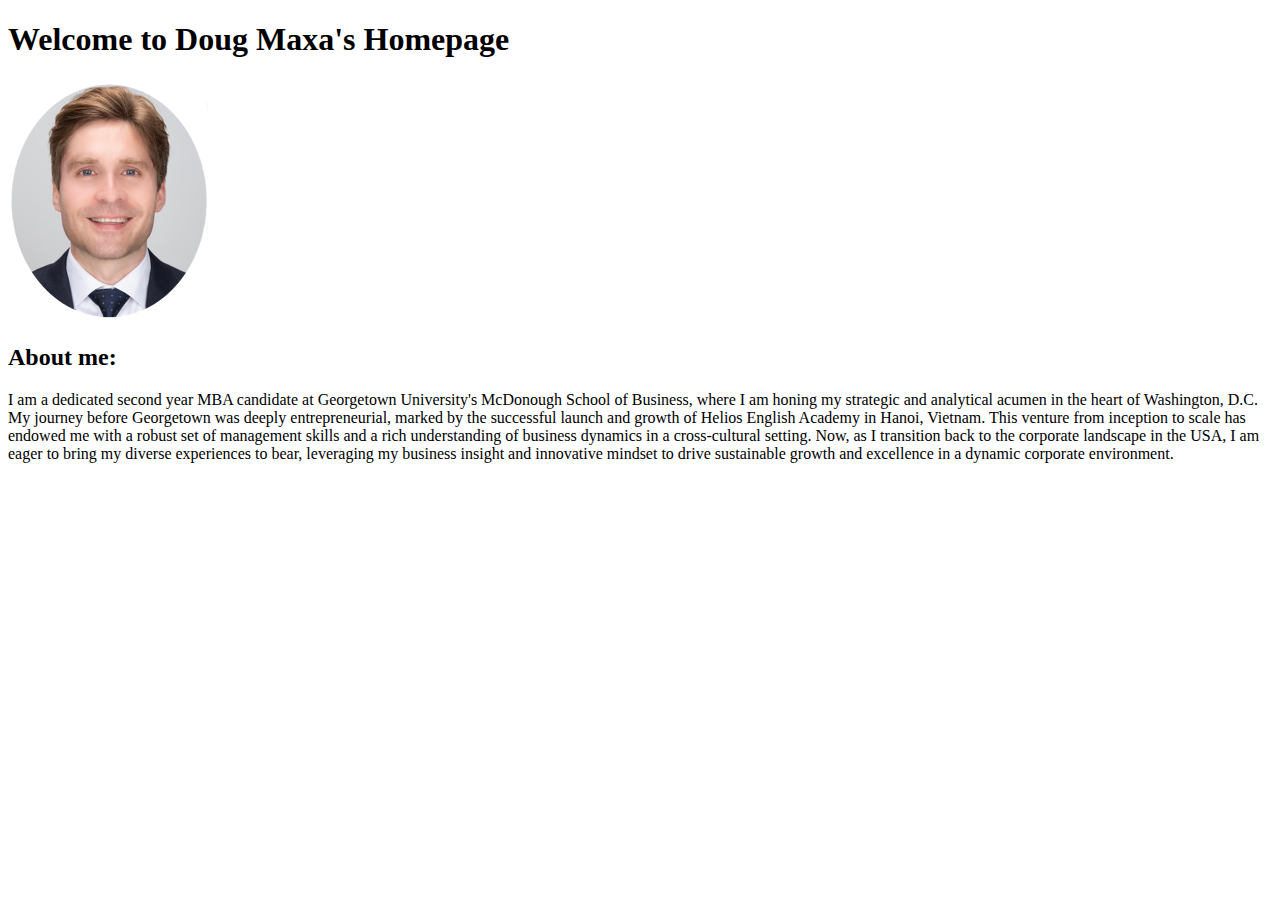
==== index.html @ 25f4d1bf "edited description" ====
<!DOCTYPE html>
<html>
  <head>
    <meta charset="utf-8">
    <title>Doug Maxa</title>
  </head>
  <body>
<h1>Welcome to Doug Maxa's Homepage</h1>
<img src="images/headshot.png" alt="My Headshot" style="width: 200px; height: auto;">
<h2>About me:</h2>
<p>I am a dedicated second year MBA candidate at Georgetown University's McDonough School of Business, where I am
    honing my strategic and analytical acumen in the heart of 
   Washington, D.C. My journey before Georgetown was 
   deeply entrepreneurial, marked by the successful launch and 
   growth of Helios English Academy in Hanoi, Vietnam. This 
   venture from inception to scale has endowed me with a 
   robust set of management skills and a rich understanding of
    business dynamics in a cross-cultural setting.
   Now, as I transition back to the corporate landscape in the USA, 
   I am eager to bring my diverse experiences to bear, leveraging
    my business insight and innovative mindset to drive sustainable 
   growth and excellence in a dynamic corporate environment.
   </p>
  </body>
</html>
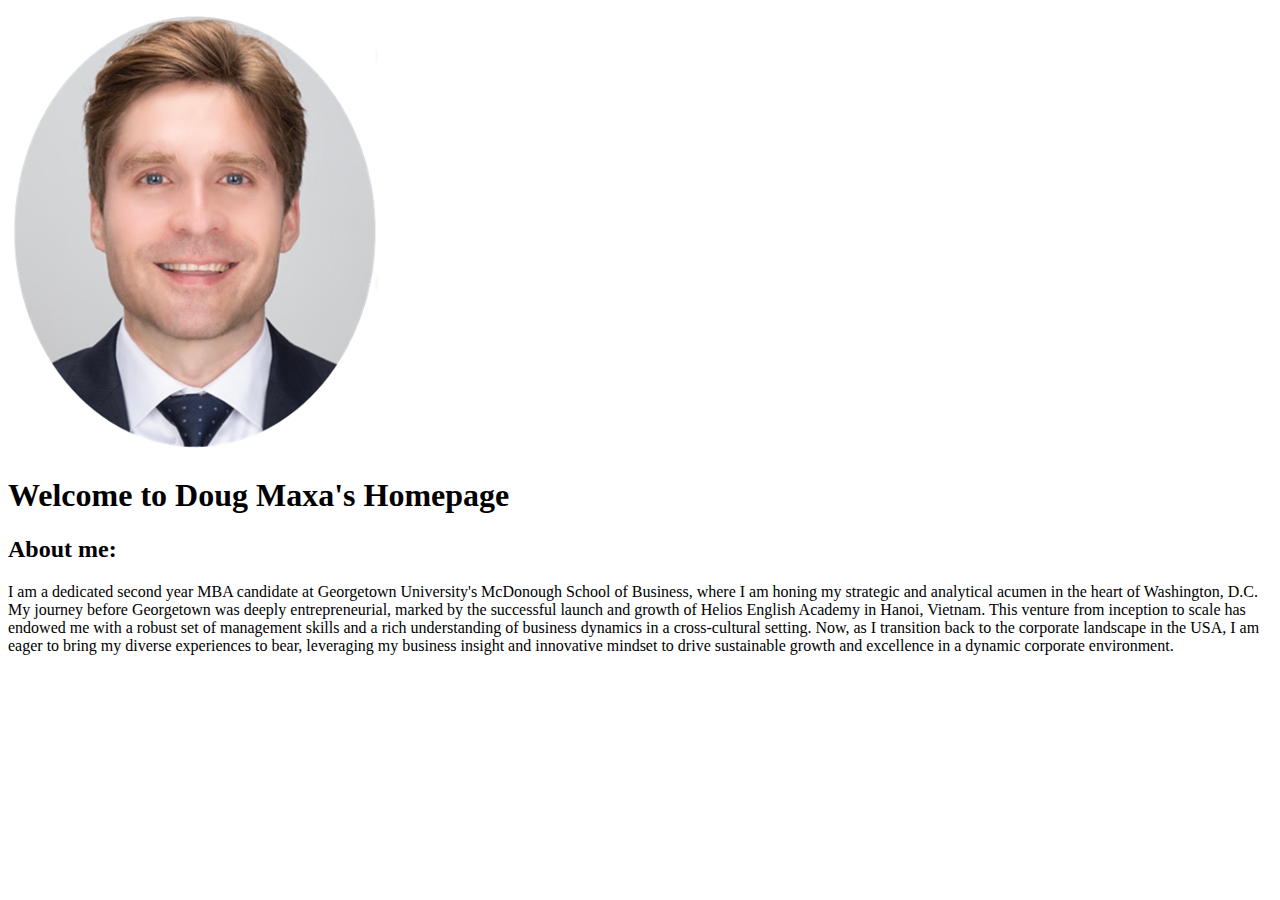
==== commit 6be0ba32: "Update index.html" ====
--- a/index.html
+++ b/index.html
@@ -5,8 +5,11 @@
     <title>Doug Maxa</title>
   </head>
   <body>
+    <!-- Layout structure and styling assistance provided by OpenAI's ChatGPT -->
+    <div class="profile-container">
+      <img src="images/headshot.png" alt="My Headshot" class="profile-photo">
+    <div class="profile-text">
 <h1>Welcome to Doug Maxa's Homepage</h1>
-<img src="images/headshot.png" alt="My Headshot" style="width: 200px; height: auto;">
 <h2>About me:</h2>
 <p>I am a dedicated second year MBA candidate at Georgetown University's McDonough School of Business, where I am
     honing my strategic and analytical acumen in the heart of 
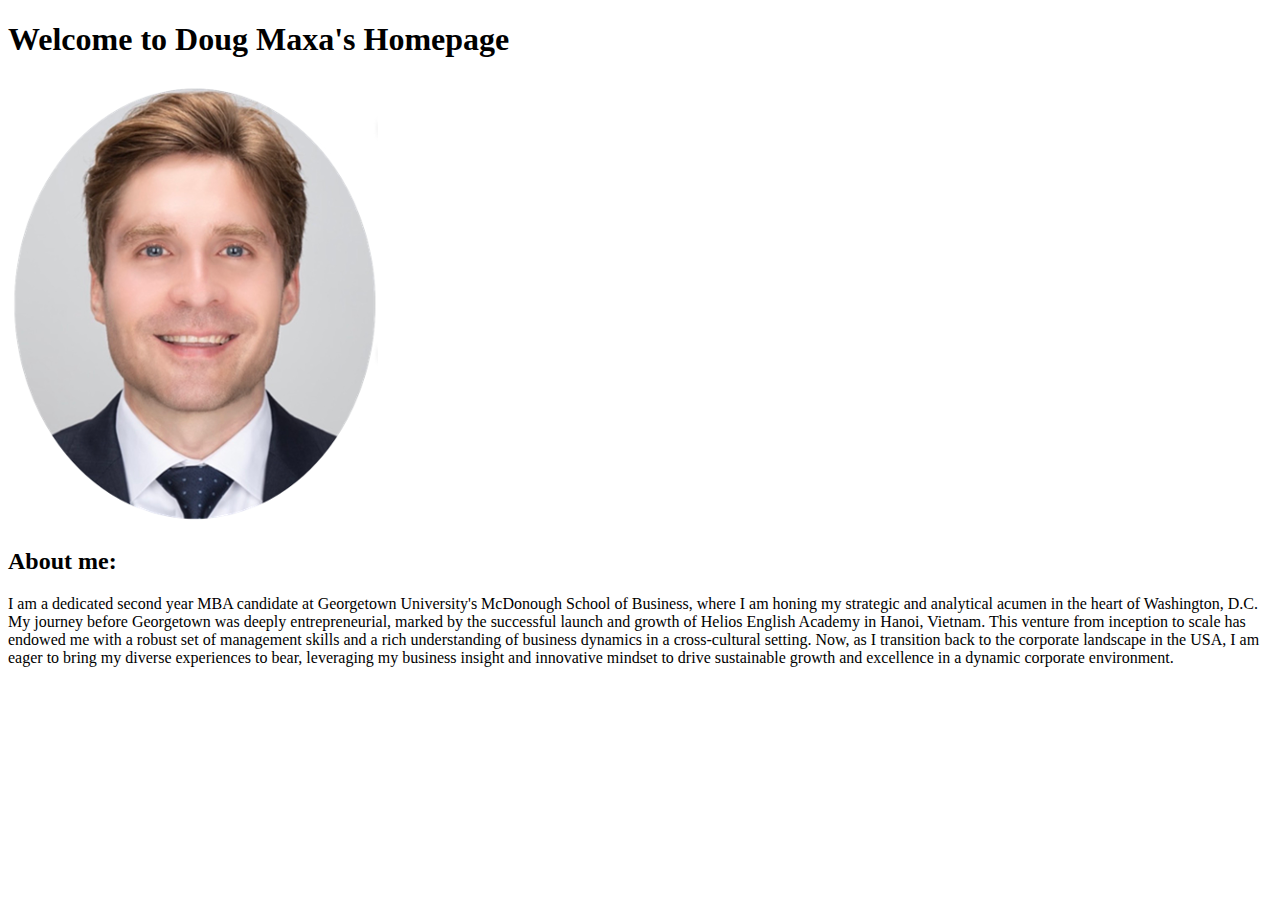
==== commit caf14dd7: "ok" ====
--- a/index.html
+++ b/index.html
@@ -6,10 +6,15 @@
   </head>
   <body>
     <!-- Layout structure and styling assistance provided by OpenAI's ChatGPT -->
-    <div class="profile-container">
-      <img src="images/headshot.png" alt="My Headshot" class="profile-photo">
-    <div class="profile-text">
-<h1>Welcome to Doug Maxa's Homepage</h1>
+    <div class="header">
+      <h1>Welcome to Doug Maxa's Homepage</h1>
+    </div>
+
+    <div class="profile-section">
+      <!-- Profile image -->
+      <img src="images/headshot.png" alt="Doug Maxa" class="profile-photo">
+      <!-- About me text -->
+      <div class="about-me">
 <h2>About me:</h2>
 <p>I am a dedicated second year MBA candidate at Georgetown University's McDonough School of Business, where I am
     honing my strategic and analytical acumen in the heart of 
@@ -25,4 +30,5 @@
    growth and excellence in a dynamic corporate environment.
    </p>
   </body>
-</html>+</html>
+
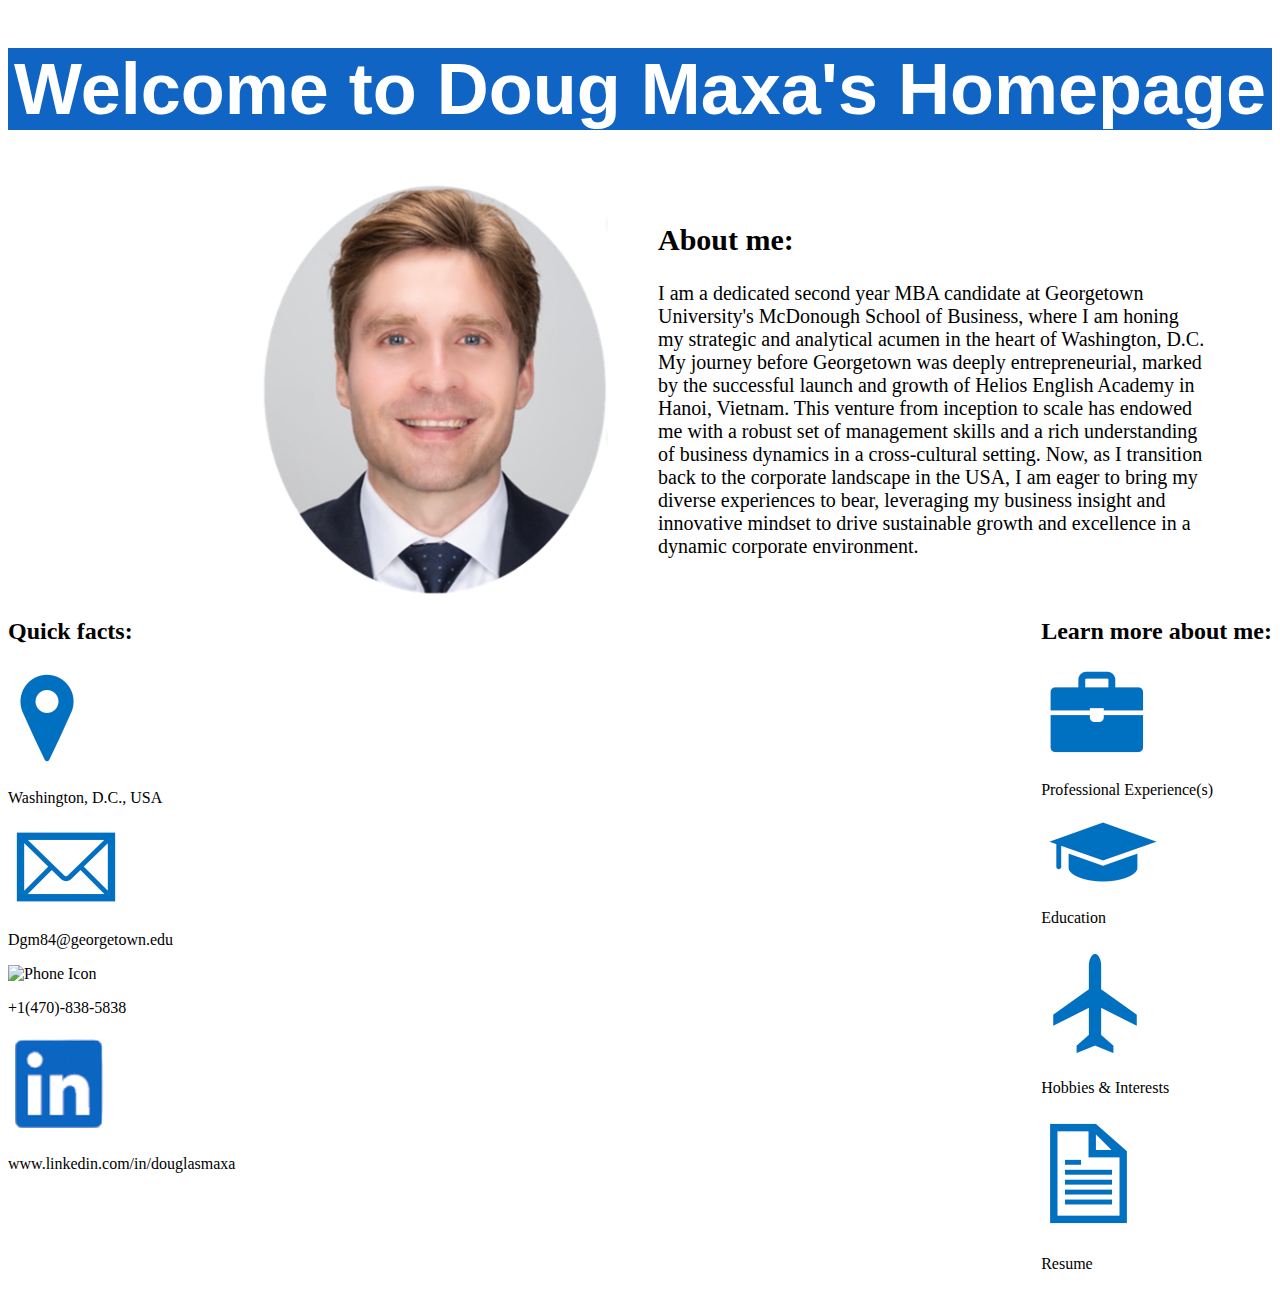
==== commit bf45ca23: "included icons with html" ====
--- a/index.html
+++ b/index.html
@@ -1,34 +1,76 @@
 <!DOCTYPE html>
 <html>
-  <head>
-    <meta charset="utf-8">
-    <title>Doug Maxa</title>
-  </head>
-  <body>
-    <!-- Layout structure and styling assistance provided by OpenAI's ChatGPT -->
-    <div class="header">
-      <h1>Welcome to Doug Maxa's Homepage</h1>
+<head>
+  <link rel="stylesheet" href="style.css">
+  <meta charset="utf-8">
+  <title>Doug Maxa</title>
+</head>
+<body>
+  <!-- Layout structure and styling assistance provided by OpenAI's ChatGPT -->
+  <div class="header">
+    <h1>Welcome to Doug Maxa's Homepage</h1>
+  </div>
+
+  <div class="profile-section">
+    <!-- Profile image -->
+    <img src="images/headshot.png" alt="Doug Maxa" class="profile-photo">
+    <!-- About me text -->
+    <div class="about-me">
+      <h2>About me:</h2>
+      <p>I am a dedicated second year MBA candidate at Georgetown University's McDonough School of Business, where I am honing my strategic and analytical acumen in the heart of Washington, D.C. My journey before Georgetown was deeply entrepreneurial, marked by the successful launch and growth of Helios English Academy in Hanoi, Vietnam. This venture from inception to scale has endowed me with a robust set of management skills and a rich understanding of business dynamics in a cross-cultural setting. Now, as I transition back to the corporate landscape in the USA, I am eager to bring my diverse experiences to bear, leveraging my business insight and innovative mindset to drive sustainable growth and excellence in a dynamic corporate environment.</p>
+    </div>
+  </div>
+
+  <!-- Icons and Links Section -->
+  <div class="container">
+    <div class="quick-facts-section">
+      <h2>Quick facts:</h2>
+      <!-- Individual info block -->
+      <div class="fact">
+        <img src="images/Location.png" alt="Location Icon" class="info-icon">
+        <p>Washington, D.C., USA</p>
+      </div>
+      <div class="fact">
+        <img src="images/Email.png" alt="Email Icon" class="info-icon">
+        <p>Dgm84@georgetown.edu</p>
+      </div>
+      <div class="fact">
+        <img src="images/phone.png" alt="Phone Icon" class="info-icon">
+        <p>+1(470)-838-5838</p>
+      </div>
+      <div class="fact">
+        <!-- Corrected the alt text here -->
+        <img src="images/Linkedin.png" alt="LinkedIn Icon" class="info-icon">
+        <p>www.linkedin.com/in/douglasmaxa</p>
+      </div>
+      <!-- Removed the extra closing div tag that was here -->
     </div>
 
-    <div class="profile-section">
-      <!-- Profile image -->
-      <img src="images/headshot.png" alt="Doug Maxa" class="profile-photo">
-      <!-- About me text -->
-      <div class="about-me">
-<h2>About me:</h2>
-<p>I am a dedicated second year MBA candidate at Georgetown University's McDonough School of Business, where I am
-    honing my strategic and analytical acumen in the heart of 
-   Washington, D.C. My journey before Georgetown was 
-   deeply entrepreneurial, marked by the successful launch and 
-   growth of Helios English Academy in Hanoi, Vietnam. This 
-   venture from inception to scale has endowed me with a 
-   robust set of management skills and a rich understanding of
-    business dynamics in a cross-cultural setting.
-   Now, as I transition back to the corporate landscape in the USA, 
-   I am eager to bring my diverse experiences to bear, leveraging
-    my business insight and innovative mindset to drive sustainable 
-   growth and excellence in a dynamic corporate environment.
-   </p>
-  </body>
+    <!-- Learn More About Me Section -->
+    <div class="learn-more-about-me-section">
+      <h2>Learn more about me:</h2>
+      <!-- Individual learn more block -->
+      <div class="learn-more">
+        <img src="images/Professional Experience(s).png" alt="Professional Experience(s)" class="info-icon">
+        <p>Professional Experience(s)</p>
+      </div>
+      <div class="learn-more">
+        <img src="images/education.png" alt="Education Icon" class="info-icon">
+        <p>Education</p>
+      </div>
+      <div class="learn-more">
+        <img src="images/Hobbies:Interests.png" alt="Hobbies Icon" class="info-icon">
+        <p>Hobbies & Interests</p>
+      </div>
+      <div class="learn-more">
+        <img src="images/resume.png" alt="Resume Icon" class="info-icon">
+        <p>Resume</p>
+      </div>
+    </div>
+  </div>
+</body>
 </html>
 
+
+
+
--- a/style.css
+++ b/style.css
@@ -0,0 +1,37 @@
+.header {
+    background-color: #1064c4;
+    color: white;
+    text-align: center;
+    font-family: 'Optima', sans-serif;
+    font-size: 36px;
+  }
+  .profile-section {
+    display: flex;
+    align-items: center;
+    justify-content: start;
+  }
+  
+  .profile-photo {
+    width: 350px; /* Set the width of your image */
+    margin-left: 250px; /* Add some space between the image and the text */
+    margin-right: 50px; /* Add some space between the image and the text */
+  }
+  
+  .about-me {
+    max-width: 550px; /* Set a maximum width for your text */
+    font-size: 20px;
+  }
+  .container {
+    display: flex;
+    justify-content: space-between;
+  }
+  
+  .quick-facts-section,
+  .learn-more-section {
+    flex: 1;
+  }
+  
+  
+  
+  
+  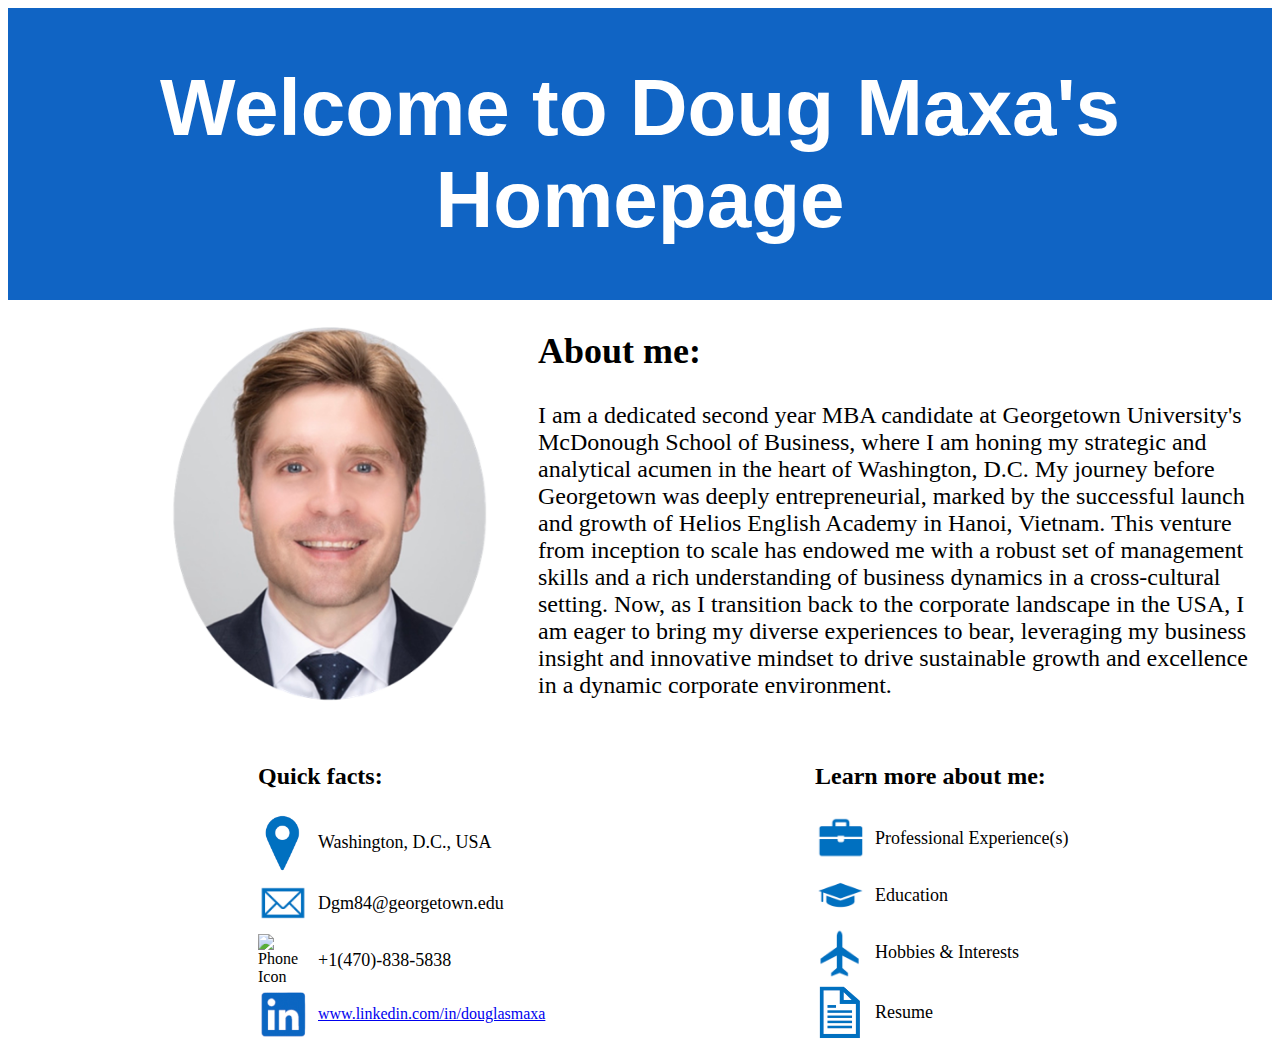
==== commit e437ebe7: "lots of css changes, finished with intro page" ====
--- a/index.html
+++ b/index.html
@@ -8,7 +8,7 @@
 <body>
   <!-- Layout structure and styling assistance provided by OpenAI's ChatGPT -->
   <div class="header">
-    <h1>Welcome to Doug Maxa's Homepage</h1>
+    <h1>Welcome to Doug Maxa's Homepage</h1> 
   </div>
 
   <div class="profile-section">
@@ -39,9 +39,8 @@
         <p>+1(470)-838-5838</p>
       </div>
       <div class="fact">
-        <!-- Corrected the alt text here -->
         <img src="images/Linkedin.png" alt="LinkedIn Icon" class="info-icon">
-        <p>www.linkedin.com/in/douglasmaxa</p>
+        <a href="https://www.LinkedIn.com/in/douglasmaxa" target="_blank">www.linkedin.com/in/douglasmaxa</a>
       </div>
       <!-- Removed the extra closing div tag that was here -->
     </div>
@@ -74,3 +73,4 @@
 
 
 
+
--- a/style.css
+++ b/style.css
@@ -3,34 +3,76 @@
     color: white;
     text-align: center;
     font-family: 'Optima', sans-serif;
-    font-size: 36px;
+    font-size:40px;
+    padding: .5px 0; 
   }
+  
   .profile-section {
     display: flex;
     align-items: center;
-    justify-content: start;
+    justify-content: start; 
   }
   
   .profile-photo {
-    width: 350px; /* Set the width of your image */
-    margin-left: 250px; /* Add some space between the image and the text */
+    margin-left: 160px;
+    width: 320px; /* Set the width of your image */
+    border-radius: 50%; /* Makes the image round */
     margin-right: 50px; /* Add some space between the image and the text */
   }
   
   .about-me {
-    max-width: 550px; /* Set a maximum width for your text */
-    font-size: 20px;
+    max-width: 800px; /* Set a maximum width for your text */
+    font-size: 24px;
   }
+  
   .container {
     display: flex;
     justify-content: space-between;
+    margin: 20px 0; /* Adds margin above and below the container */
   }
   
   .quick-facts-section,
-  .learn-more-section {
+  .learn-more-about-me-section {
+    display: flex;
+    flex-direction: column;
+    align-items: startcenter; /* Centers the content */
     flex: 1;
   }
   
+  .fact, .learn-more {
+    display: flex;
+    align-items: center;
+  }
+  
+  .info-icon {
+    width: 50px; /* Set the width of your icons */
+    margin-right: 10px; /* Add some space between the icon and the text */
+  }
+  
+  /* Adjustments to ensure everything is centered within each section */
+  .quick-facts-section {
+    align-items: flex  flex-start; /* Aligns the quick facts to the start of the flex container */
+  }
+  
+  .learn-more-about-me-section {
+    align-items: flex-start; /* Aligns the learn more section to the start of the flex container */
+  }
+  .fact p,
+.learn-more p {
+    font-size: 18px; /* Adjust the size as needed */
+}
+.quick-facts-section {
+    margin-left: 250px; /* Adjust this value as needed to push away from the border */
+    align-items: flex-start; /* Aligns the quick facts to the start of the flex container */
+  }
+  
+  .learn-more-about-me-section {
+    padding-left: 150px;
+    padding-right: 50px; /* Adjust this value as needed to visually match the Quick Facts section */
+    align-items: flex-start; /* Aligns the learn more section to the start of the flex container */
+  }
+  
+
   
   
   
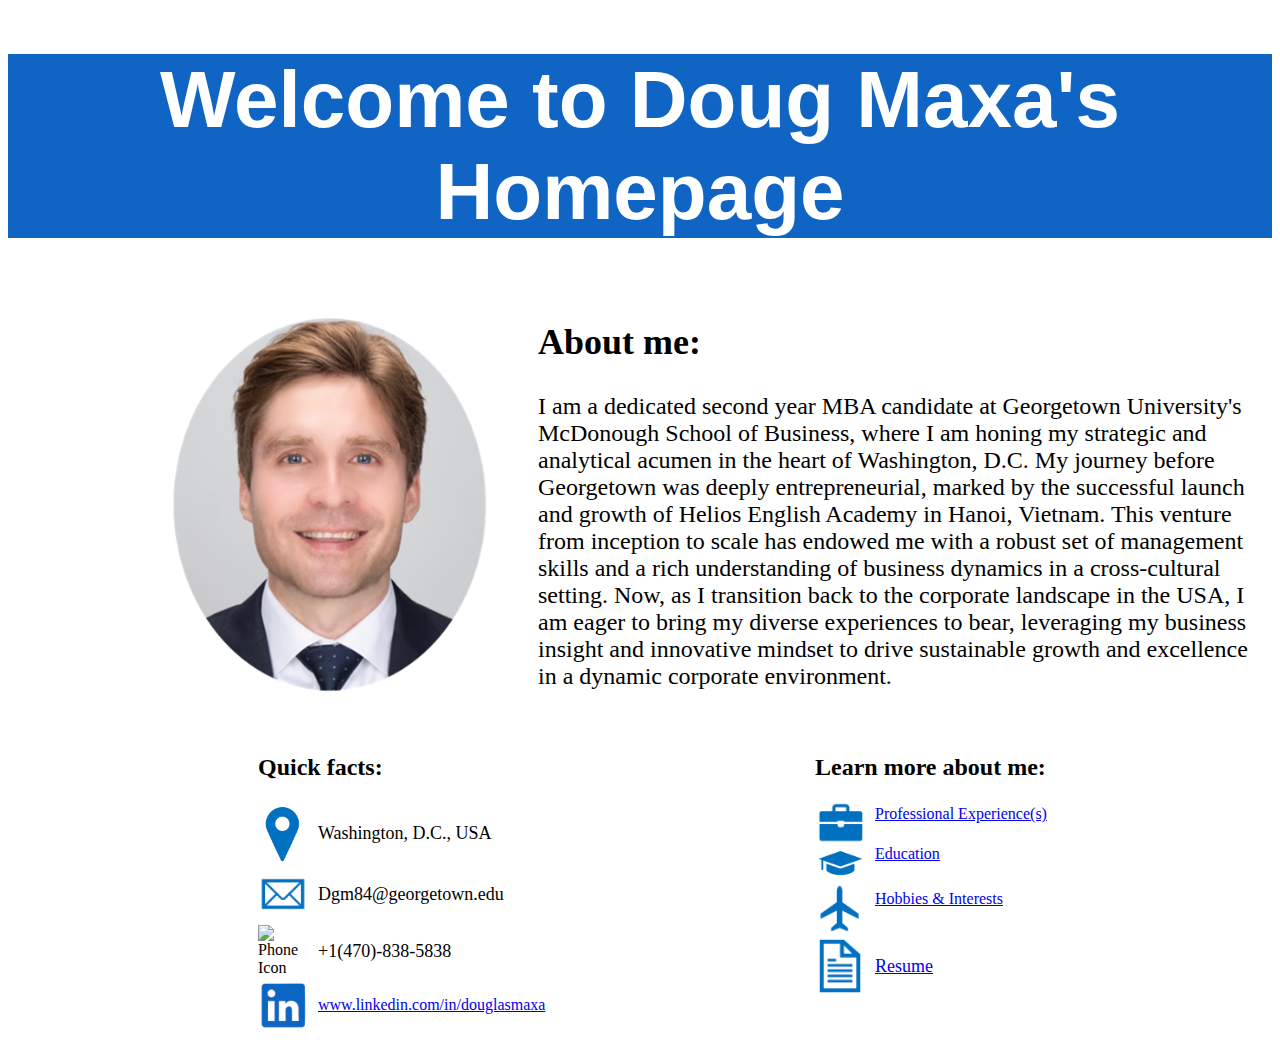
==== commit 0199c95b: "big update" ====
--- a/index.html
+++ b/index.html
@@ -51,19 +51,19 @@
       <!-- Individual learn more block -->
       <div class="learn-more">
         <img src="images/Professional Experience(s).png" alt="Professional Experience(s)" class="info-icon">
-        <p>Professional Experience(s)</p>
+        <a href="professional-experiences.html" target="_blank" class="html-link"<p>Professional Experience(s)</p></a>
       </div>
       <div class="learn-more">
         <img src="images/education.png" alt="Education Icon" class="info-icon">
-        <p>Education</p>
+        <a href="education.html" target="_blank" class="html-link"<p>Education</p></a>
       </div>
       <div class="learn-more">
-        <img src="images/Hobbies:Interests.png" alt="Hobbies Icon" class="info-icon">
-        <p>Hobbies & Interests</p>
+        <img src="images/Hobbies:Interests.png" alt="Hobbies:Interests Icon" class="info-icon">
+        <a href="hobbies.html" target="_blank" class="html-link"<p>Hobbies & Interests</p></a>
       </div>
       <div class="learn-more">
-        <img src="images/resume.png" alt="Resume Icon" class="info-icon">
-        <p>Resume</p>
+         <img src="images/resume icon.png" alt="resume icon" class="info-icon">
+         <a href="pdf/Resume_.pdf" target="_blank" class="resume-link"><p>Resume</p></a>
       </div>
     </div>
   </div>
--- a/style.css
+++ b/style.css
@@ -71,7 +71,107 @@
     padding-right: 50px; /* Adjust this value as needed to visually match the Quick Facts section */
     align-items: flex-start; /* Aligns the learn more section to the start of the flex container */
   }
-  
+  .header {
+    background-color: #1064c4;
+    color: white;
+    text-align: center;
+    padding: 0px 0;
+}
+
+.experience-list {
+    margin: 50px;
+}
+
+.experience-item {
+    display: flex;
+    align-items: center;
+    margin-bottom: 50px; /* Space between items */
+    margin-top: 50px;
+}
+
+.experience-logo {
+    width: 150px; /* Adjust as needed */
+    margin-right: 140px;
+    margin-left: 400px;
+}
+
+hr {
+    border: none;
+    height: 10px;
+    background-color: #ccc;
+    margin: 10px 0;
+}
+.echo-five-logo {
+    width: 230px; /* Adjust this value to the size you want for this logo */
+    margin-right: 80px;
+    margin-left: 380px;
+}
+.experience-item h2 {
+    margin-bottom: .1em; /* Adjust the space below the title */
+    font-size: 22px;
+}
+
+.experience-item p:first-of-type {
+    margin-top: .1em; /* Adjust the space above the first line of the description */
+    font-size: 20px;
+}
+.interests-list {
+    display: flex;
+    flex-direction: column;
+    align-items: center;
+    margin: 50px;
+}
+
+.interests-item {
+    display: flex;
+    flex-direction: row;
+    justify-content: center;
+    align-items: center;
+    width: 100%;
+    margin-bottom: 50px; /* Space between items */
+}
+
+.interests-item:nth-child(even) {
+    flex-direction: row-reverse;
+}
+
+.interests-logo {
+    width: 500px;
+    flex: 0 0 150px; /* Don't grow, don't shrink, start at 150px width */
+    margin: 0 30px; /* Adjust the space between the image and the text */
+    max-width: 100%; /* To ensure it's responsive */
+    height: auto;
+}
+
+.description {
+    flex: 1; /* Allows the description to grow and fill the remaining space */
+    text-align: left; /* Aligns text to the left */
+    font-size: 40px;
+}
+
+@media (max-width: 768px) {
+    .interests-item {
+        flex-direction: column !important; /* Stacks image and text on small screens */
+    }
+    .interests-logo {
+        margin-bottom: 20px; /* Adds space between the image and text on small screens */
+    }
+    .description {
+        text-align: center; /* Centers text on small screens */
+    }
+}
+/* Adjust the bottom margin of the titles */
+.interests-item h2 {
+    margin-bottom: 0.5em; /* Reduce the bottom margin to bring the title closer to the text below */
+    /* Other styling for h2 */
+}
+
+/* If the first paragraph after the h2 has a top margin, you may want to reduce or remove it */
+.interests-item p:first-of-type {
+    margin-top: 0; /* Removes any top margin from the first paragraph */
+    /* Other styling for p */
+}
+
 
   
   
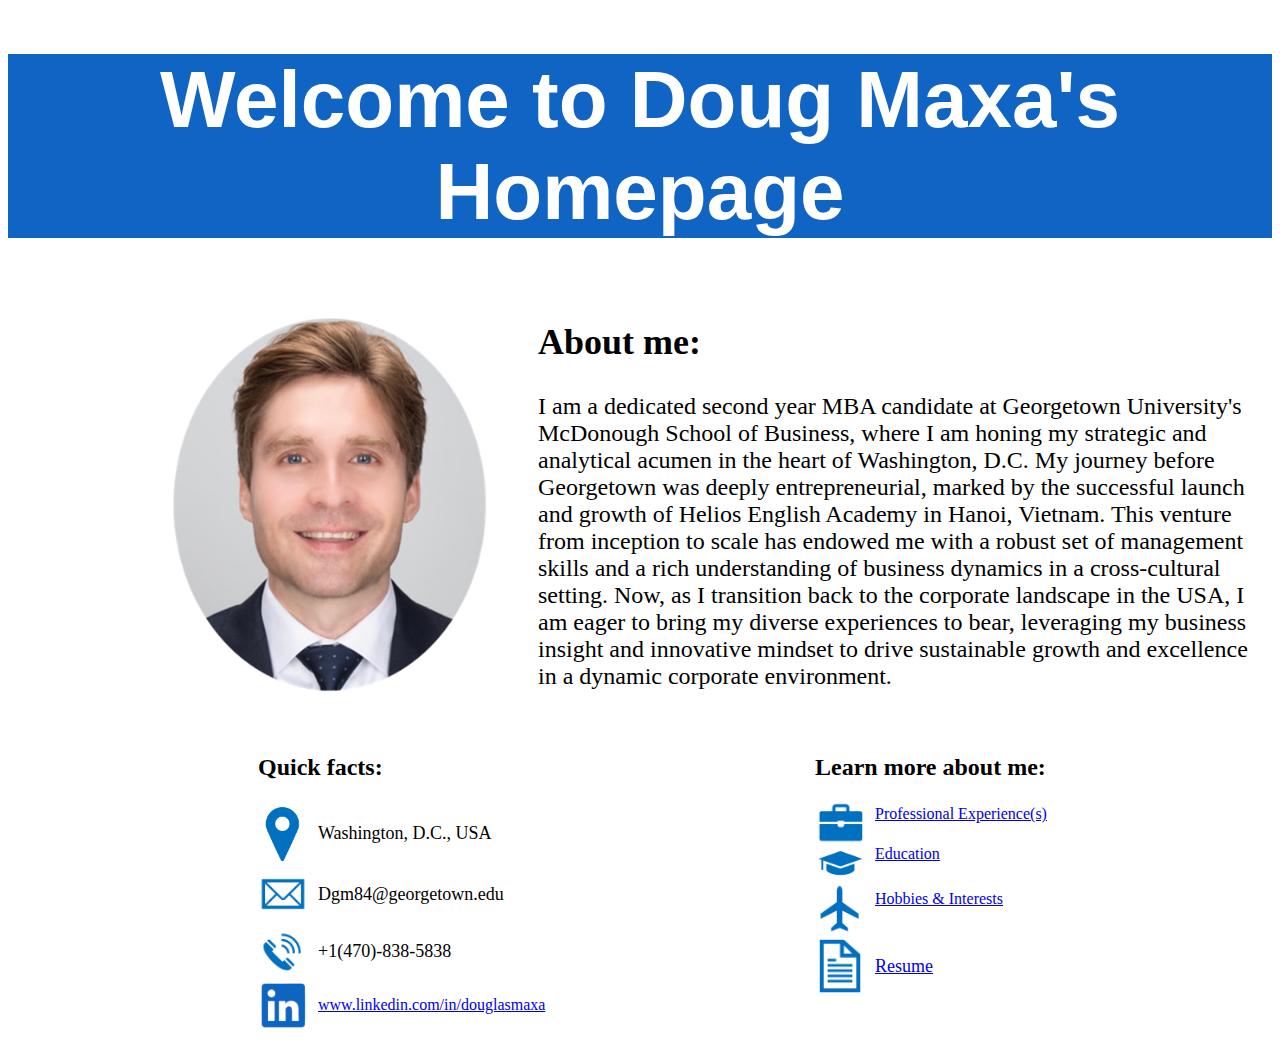
==== commit 07079c48: "checked ed images" ====
--- a/index.html
+++ b/index.html
@@ -35,7 +35,7 @@
         <p>Dgm84@georgetown.edu</p>
       </div>
       <div class="fact">
-        <img src="images/phone.png" alt="Phone Icon" class="info-icon">
+        <img src="images/Phone.png" alt="Phone Icon" class="info-icon">
         <p>+1(470)-838-5838</p>
       </div>
       <div class="fact">
